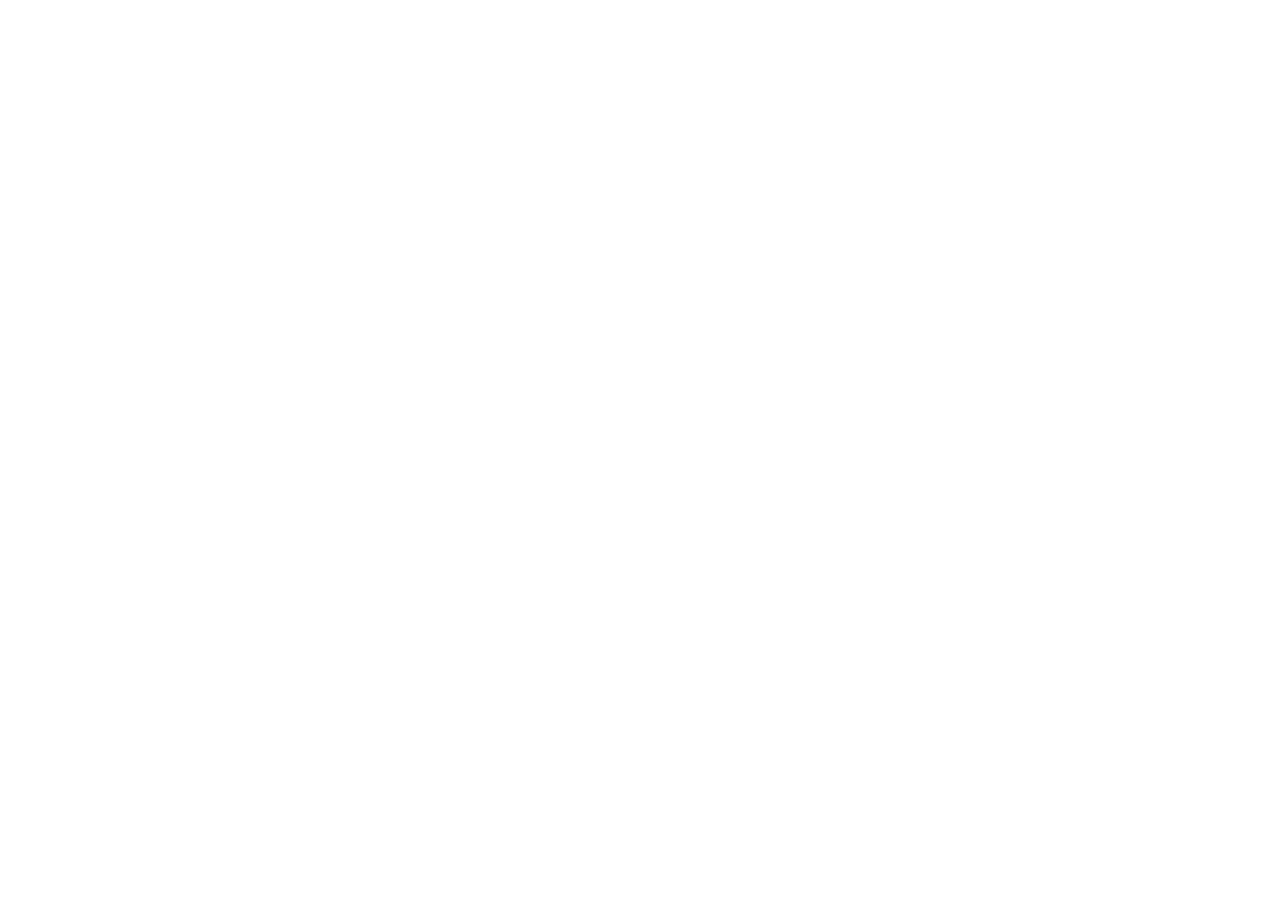
==== index.html @ 6fc13d70 "v0.1 alpha release" ====
<!DOCTYPE html>
<html lang="en">
<head>
    <meta charset="UTF-8">
    <meta http-equiv="X-UA-Compatible" content="IE=edge">
    <meta name="viewport" content="width=device-width, initial-scale=1.0">
    <title>Document</title>
</head>
<body>
    
</body>
</html>
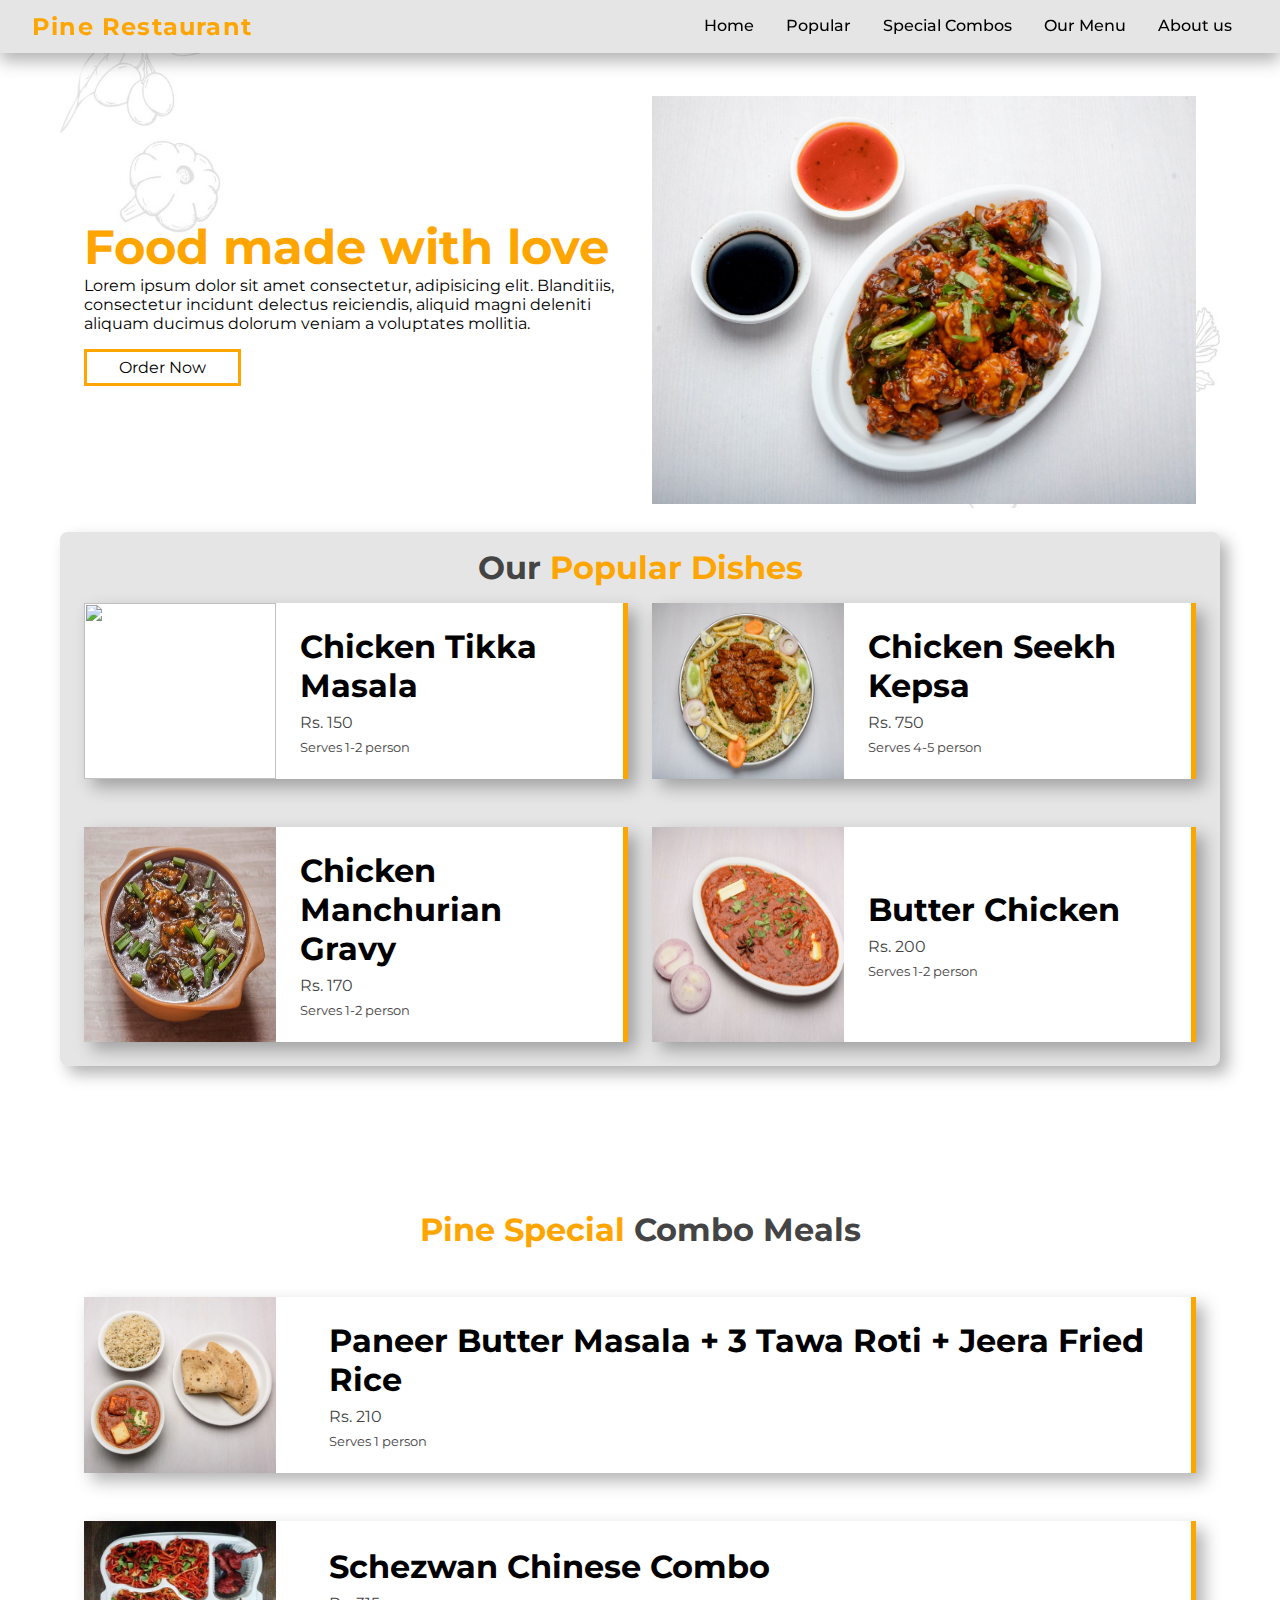
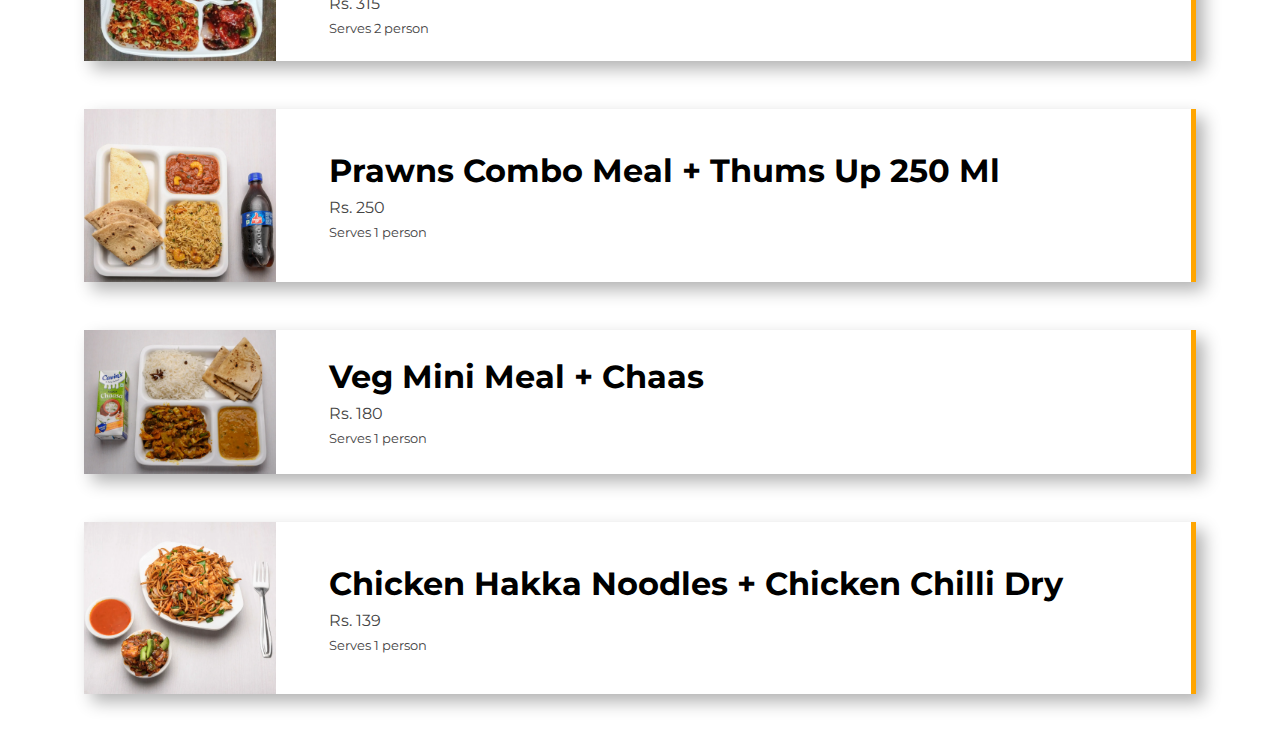
==== commit 0466aa6d: "v0.3 - Navbar, Homepage and more." ====
--- a/index.html
+++ b/index.html
@@ -1,12 +1,152 @@
 <!DOCTYPE html>
 <html lang="en">
+
 <head>
     <meta charset="UTF-8">
     <meta http-equiv="X-UA-Compatible" content="IE=edge">
     <meta name="viewport" content="width=device-width, initial-scale=1.0">
-    <title>Document</title>
+    <title>Pine Restaurant</title>
+
+    <link rel="stylesheet" href="css/navbar.css">
+    <link rel="stylesheet" href="css/home.css">
+    <link rel="stylesheet" href="css/cards.css">
+    <!-- Font awesome cdn -->
+    <link rel="stylesheet" href="https://cdnjs.cloudflare.com/ajax/libs/font-awesome/6.1.1/css/all.min.css"
+        integrity="sha512-KfkfwYDsLkIlwQp6LFnl8zNdLGxu9YAA1QvwINks4PhcElQSvqcyVLLD9aMhXd13uQjoXtEKNosOWaZqXgel0g=="
+        crossorigin="anonymous" referrerpolicy="no-referrer" />
+    <!-- Google fonts -->
+    <link rel="preconnect" href="https://fonts.googleapis.com">
+    <link rel="preconnect" href="https://fonts.gstatic.com" crossorigin>
+    <link href="https://fonts.googleapis.com/css2?family=Montserrat:wght@300;400;500;600;700&display=swap"
+        rel="stylesheet">
 </head>
+
 <body>
-    
+    <!-------------- navbar -------------------->
+    <nav class="navbar">
+        <div class="logo"><i class="fa-solid fa-utensils"></i> Pine Restaurant</div>
+
+        <!-- Creating toggle button for responsiveness -->
+        <div class="hamburger-button">
+            <span class="bar"></span>
+            <span class="bar"></span>
+            <span class="bar"></span>
+        </div>
+
+        <div class="navbar-links">
+            <ul>
+                <li><a href="#home">Home</a></li>
+                <li><a href="#popular">Popular</a></li>
+                <li><a href="#special-combo">Special Combos</a></li>
+                <li><a href="#ourmenu">Our Menu</a></li>
+                <li><a href="#aboutus">About us</a></li>
+            </ul>
+        </div>
+    </nav>
+
+    <!-------------- home -------------------->
+    <section class="home" id="home">
+        <div class="content">
+            <h3>Food made with love</h3>
+            <p>Lorem ipsum dolor sit amet consectetur, adipisicing elit. Blanditiis, consectetur incidunt delectus reiciendis, aliquid magni deleniti aliquam ducimus dolorum veniam a voluptates mollitia.</p>
+            <a href="#" class="btn">Order Now</a>
+        </div>
+
+        <div class="image">
+            <img src="img/home-poster.avif" alt="">
+        </div>
+    </section>
+
+    <!-------------- Popular -------------------->
+    <section class="popular" id="popular">
+        <h1 class="popular-heading">Our <span>Popular Dishes</span></h1>
+
+        <div class="card-container">
+            <div class="card">
+                <img src="img/chicken-tikka-masala.jpg" alt="">
+                <div class="info">
+                    <h1 class="food-title">Chicken Tikka Masala</h1>
+                    <p class="price">Rs. 150</p>
+                    <p class="serves">Serves 1-2 person</p>
+                </div>
+            </div>
+            <div class="card">
+                <img src="img/Chicken-Seekh-Kepsa.jpg" alt="" width="200px">
+                <div class="info">
+                    <h1 class="food-title">Chicken Seekh Kepsa</h1>
+                    <p class="price">Rs. 750</p>
+                    <p class="serves">Serves 4-5 person</p>
+                </div>
+            </div>
+            <div class="card">
+                <img src="img/Chicken-Manchurian-Gravy.webp" alt="" width="200px">
+                <div class="info">
+                    <h1 class="food-title">Chicken Manchurian Gravy</h1>
+                    <p class="price">Rs. 170</p>
+                    <p class="serves">Serves 1-2 person</p>
+                </div>
+            </div>
+            <div class="card">
+                <img src="img/butter-chicken.jpg" alt="" width="200px">
+                <div class="info">
+                    <h1 class="food-title">Butter Chicken</h1>
+                    <p class="price">Rs. 200</p>
+                    <p class="serves">Serves 1-2 person</p>
+                </div>
+            </div>
+        </div>
+    </section>
+
+    <!------------ Special Combos ---------------->
+    <section class="special-combo" id="special-combo">
+        <h1 class="popular-heading"><span>Pine Special</span> Combo Meals</h1>
+
+        <div class="card-container">
+            <div class="card">
+                <img src="img/combo-1.webp" alt="">
+                <div class="info">
+                    <h1 class="food-title">Paneer Butter Masala + 3 Tawa Roti + Jeera Fried Rice</h1>
+                    <p class="price">Rs. 210</p>
+                    <p class="serves">Serves 1 person</p>
+                </div>
+            </div>
+            <div class="card">
+                <img src="img/combo-2.webp" alt="" width="200px">
+                <div class="info">
+                    <h1 class="food-title">Schezwan Chinese Combo</h1>
+                    <p class="price">Rs. 315</p>
+                    <p class="serves">Serves 2 person</p>
+                </div>
+            </div>
+            <div class="card">
+                <img src="img/combo-3.webp" alt="" width="200px">
+                <div class="info">
+                    <h1 class="food-title">Prawns Combo Meal + Thums Up 250 Ml</h1>
+                    <p class="price">Rs. 250</p>
+                    <p class="serves">Serves 1 person</p>
+                </div>
+            </div>
+            <div class="card">
+                <img src="img/combo-4.webp" alt="" width="200px">
+                <div class="info">
+                    <h1 class="food-title">Veg Mini Meal + Chaas</h1>
+                    <p class="price">Rs. 180</p>
+                    <p class="serves">Serves 1 person</p>
+                </div>
+            </div>
+            <div class="card">
+                <img src="img/combo-5.webp" alt="" width="200px">
+                <div class="info">
+                    <h1 class="food-title">Chicken Hakka Noodles + Chicken Chilli Dry</h1>
+                    <p class="price">Rs. 139</p>
+                    <p class="serves">Serves 1 person</p>
+                </div>
+            </div>
+        </div>
+    </section>
+
+
+    <script src="js/navbar.js"></script>
 </body>
+
 </html>--- a/css/navbar.css
+++ b/css/navbar.css
@@ -0,0 +1,180 @@
+:root {
+    --orange: orange;
+    --whited: #e5e5e5;
+}
+
+*{
+    margin: 0;
+    padding: 0;
+    box-sizing: border-box;
+    font-family: 'Montserrat', sans-serif;
+}
+
+.navbar{
+    display: flex;
+    justify-content: space-between;
+    align-items: center;
+    position: fixed;
+    background-color: var(--whited);
+    width: 100%;
+    box-shadow: 0 0.5rem 1rem rgba(0, 0, 0, 0.3);
+}
+
+.logo{
+    font-size: 1.5rem;
+    font-weight: 700;
+    margin: 0.6rem 0.6rem 0.6rem 2rem;
+    cursor: pointer;
+    user-select: none;
+    letter-spacing: 0.05em;
+    color: var(--orange);
+}
+
+.navbar-links ul{
+    display: flex;
+    margin-right: 2em;
+}
+
+.navbar-links ul li{
+    list-style: none;
+}
+
+.navbar-links ul li:after{
+    content: '';
+    width: 0%;
+    height: 2px;
+    background: var(--orange);
+    display: block;
+    margin: auto;
+    transition: 0.3s;
+}
+
+.navbar-links ul li:hover:after{
+    width: 100%;
+}
+
+.navbar-links ul li a{
+    text-decoration: none;
+    color: #000;
+    padding: 1em 1em;
+    display: block;
+    font-weight: 500;
+}
+
+.navbar-links ul li a:hover{
+    background-color: whited;
+}
+
+.hamburger-button{
+    position: absolute;
+    top: 1.1rem;
+    right: 1rem;
+    flex-direction: column;
+    justify-content: space-between;
+    height: 24px;
+    width: 30px;
+    cursor: pointer;
+    display: none;
+}
+
+.hamburger-button .bar{
+    background-color: #000;
+    height: 3px;
+    width: 100%;
+    border-radius: 20px;
+}
+
+
+
+@media screen and (max-width: 1100px){
+    .logo{
+        font-size: 1.4rem;
+        margin: 0.6rem 0.6rem 0.6rem 1.6rem;
+    }
+
+    .navbar-links ul{
+        margin-right: 1.3em;
+    }
+
+    .navbar-links ul li a{
+        padding: 0.9rem 1rem;
+    }
+
+    .hamburger-button{
+        top: 0.5rem;
+    }
+
+
+}
+
+@media screen and (max-width: 860px){
+
+    .hamburger-button{
+        display: flex;
+        user-select: none;
+    }
+    
+    .navbar{
+        flex-direction: column;
+        align-items: flex-start;
+    }
+
+    .logo{
+        margin: 0.6rem 0.6rem 0.6rem 1.5rem;
+    }
+
+    .navbar-links{
+        display: none;
+        width: 100%;
+        user-select: none;
+    }
+
+    .navbar-links.active{
+        display: flex;
+    }
+
+    .navbar-links ul{
+        flex-direction: column;
+        width: 100%;
+    }
+
+    .navbar-links ul li{
+        text-align: center;
+        user-select: none;
+    }
+
+    .navbar-links ul li a{
+        margin: 0.4rem 1.5rem;
+        padding: 0.7rem 0rem;
+        border: 0.1rem solid #000;
+
+    }
+
+    .navbar-links ul li a:hover{
+        background-color: var(--orange);
+        color: var(--whited);
+    }
+
+    .navbar-links ul li:after {
+        display: none;
+    }
+
+}
+
+@media screen and (max-width: 650px){
+    .logo{
+        font-size: 1.3rem;
+        margin: 0.6rem 1rem;
+    }
+
+    .hamburger-button{
+        top: 0.8rem;
+        right: 0.8rem;
+        height: 18px;
+        width: 25px;
+    }
+
+    .hamburger-button .bar{
+        height: 2px;
+    }
+}--- a/css/home.css
+++ b/css/home.css
@@ -0,0 +1,88 @@
+section {
+    padding: 0 1.5rem 0 1.5rem;
+}
+
+.home {
+    display: grid;
+    grid-template-columns: 1fr 1fr;
+    gap: 1.5rem;
+    background: url(/img/home-bg.jpg) no-repeat;
+    background-size: cover;
+    background-position: center;
+    max-width: 1160px;
+    margin: 0 auto;
+}
+
+.home .content {
+    padding-top: 6rem;
+    display: flex;
+    flex-direction: column;
+    justify-content: center;
+}
+
+.home .content h3 {
+    font-size: 3rem;
+    color: var(--orange);
+}
+
+.content .btn {
+    display: inline-block;
+    padding: 0.4rem 2rem;
+    border: .2rem solid var(--orange);
+    color: #000;
+    text-decoration: none;
+    cursor: pointer;
+    margin-top: 1rem;
+    width: fit-content;
+}
+
+.content .btn:hover {
+    background-color: var(--orange);
+    color: var(--white);
+}
+
+.home .image {
+    padding-top: 6rem;
+}
+
+.home .image img {
+    width: 100%;
+}
+
+
+
+
+
+
+@media screen and (max-width: 860px){
+    .home .content h3 {
+        font-size: 2.5rem;
+    }
+
+    .home .content p {
+        font-size: 1rem;
+    }
+
+}
+
+@media screen and (max-width: 700px){
+    section {
+        padding: 0 1.5rem 0 1.5rem;
+    }
+
+    .home {
+        grid-template-columns: 1fr;
+    }
+
+    .home .content {
+        padding-top: 5rem;
+    }
+
+    .home .image {
+        padding-top: 1rem;
+    }
+
+    .home .image img {
+        width: 100%;
+    }
+}--- a/css/cards.css
+++ b/css/cards.css
@@ -0,0 +1,105 @@
+:root {
+    --white: #fff;
+    --mutedText: #444444;
+    --boxShadow: 0.5rem 0.5rem 1rem rgba(0, 0, 0, 0.3);
+}
+
+.popular {
+    background-color: var(--whited);
+    box-shadow: var(--boxShadow);
+    border-radius: 0.5rem;
+    max-width: 1160px;
+    margin: 1.5rem auto;
+}
+
+.popular-heading {
+    text-align: center;
+    padding: 1rem 0;
+    color: var(--mutedText);
+    font-size: 2rem;
+    user-select: none;
+}
+
+.popular-heading span {
+    color: var(--orange);
+}
+
+.card-container {
+    display: grid;
+    grid-template-columns: 1fr 1fr;
+    gap: 1.5rem;
+}
+
+.card {
+    border-right: 5px solid var(--orange);
+    background-color: var(--white);
+    box-shadow: var(--boxShadow);
+    margin-bottom: 1.5rem;
+    display: grid;
+    grid-template-columns: 1fr 4fr;
+}
+
+.card img {
+    width: 12rem;
+    height: 100%;
+}
+
+.info {
+    display: flex;
+    flex-direction: column;
+    justify-content: center;
+    align-items: flex-start;
+    gap: 0.5rem;
+    margin: 1.5rem;
+}
+
+.price {
+    color: var(--mutedText);
+}
+
+.serves {
+    color: var(--mutedText);
+    font-size: 0.8rem;
+}
+
+.special-combo {
+    max-width: 1160px;
+    margin: 1.5rem auto;
+}
+
+.special-combo .popular-heading {
+    margin: 8rem 0 2rem 0;
+}
+
+.special-combo .card-container{
+    grid-template-columns: 1fr;
+}
+
+
+
+@media screen and (max-width: 1220px) {
+    .popular {
+        margin: 1.5rem;
+    }
+}
+
+
+@media screen and (max-width: 1000px) {
+    .card-container {
+        grid-template-columns: 1fr;
+    }
+}
+
+@media screen and (max-width: 550px) {
+    .card {
+        grid-template-columns: 1fr;
+    }
+
+    .card img {
+        width: 100%
+    }
+
+    .info {
+        margin: 1rem;
+    }
+}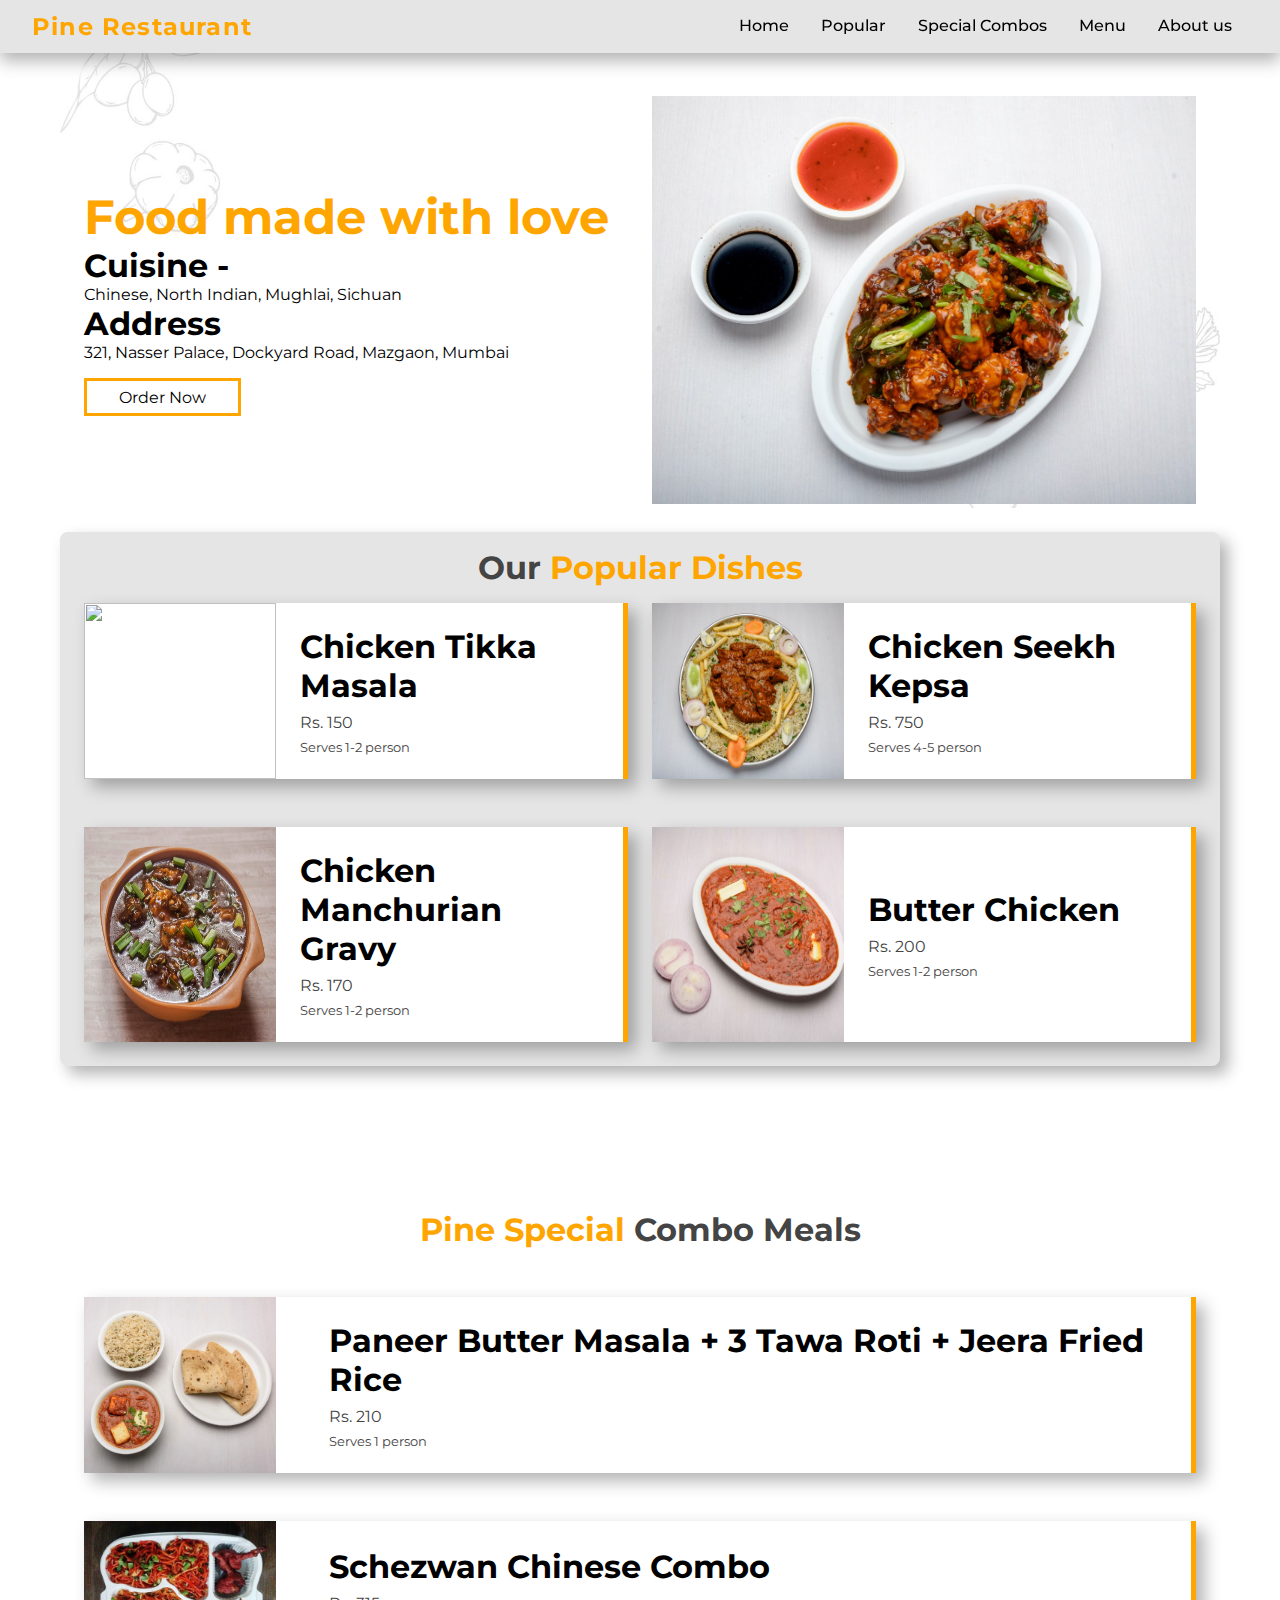
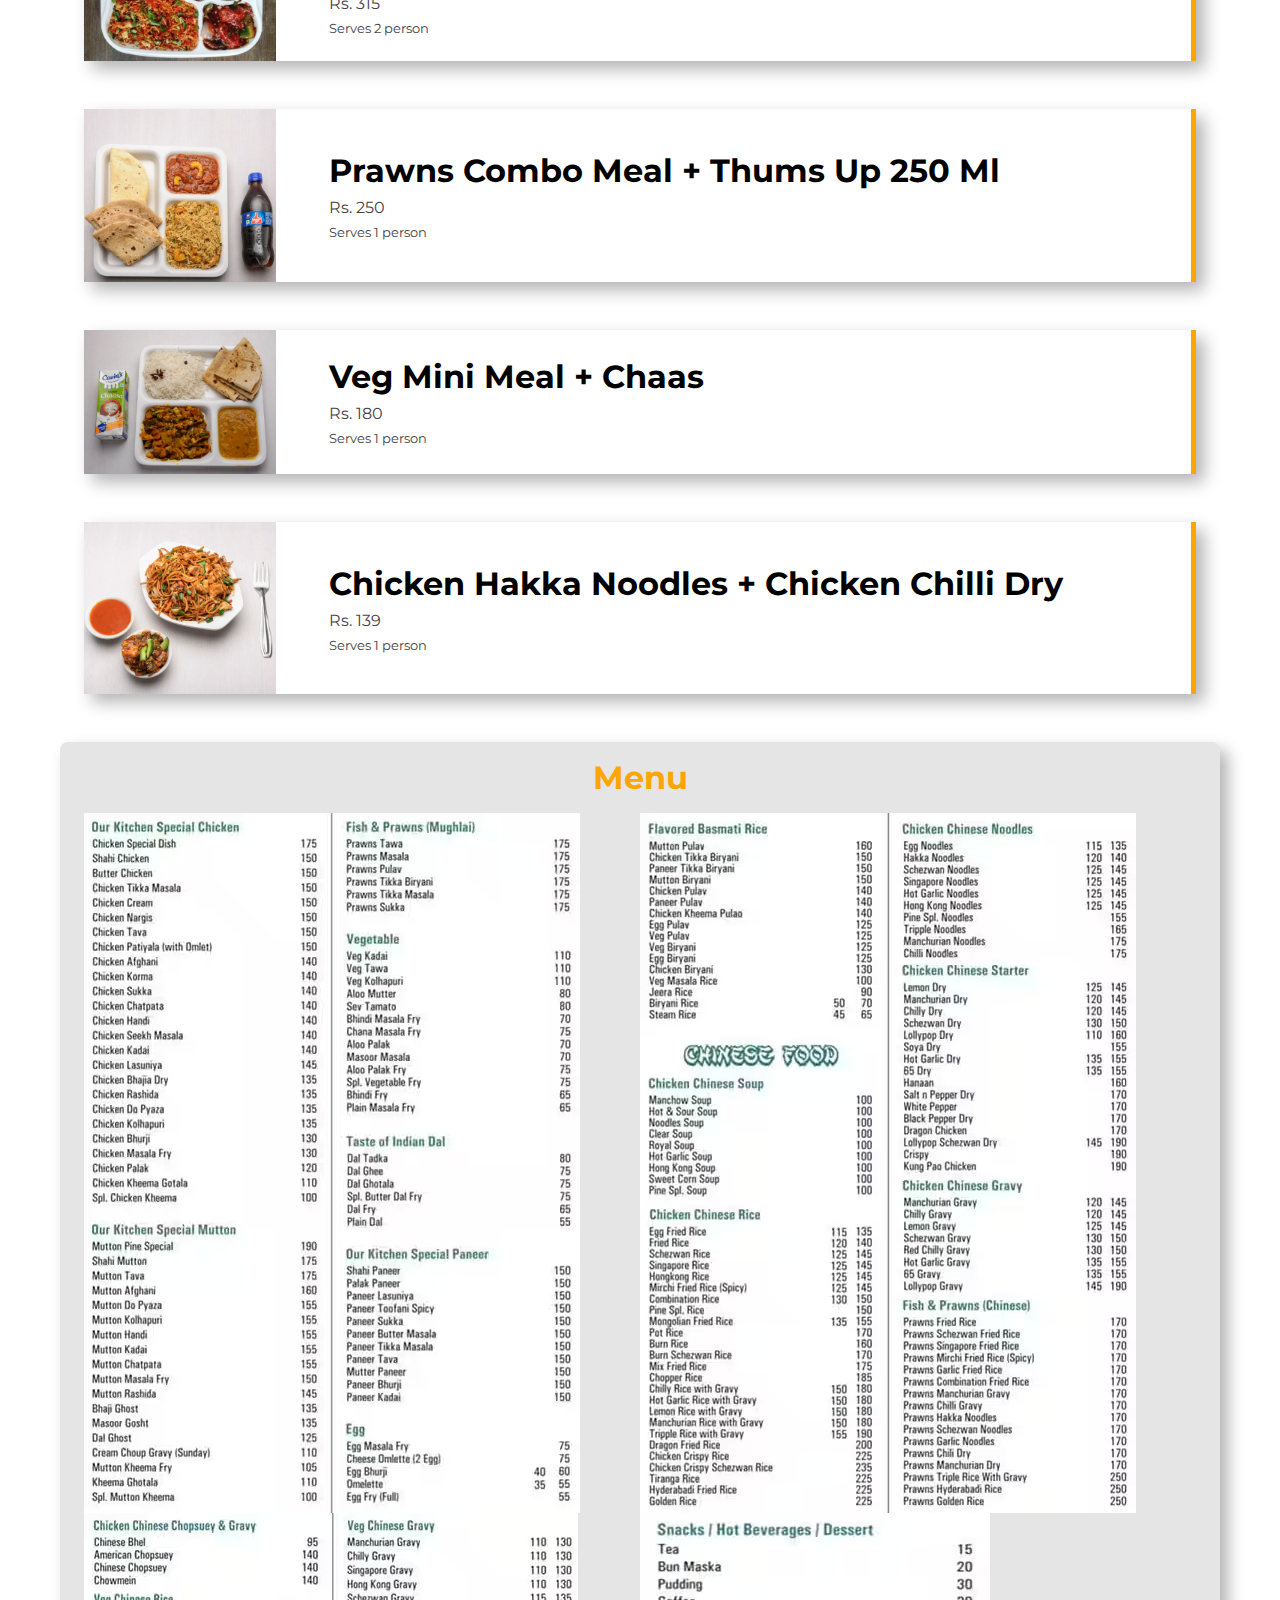
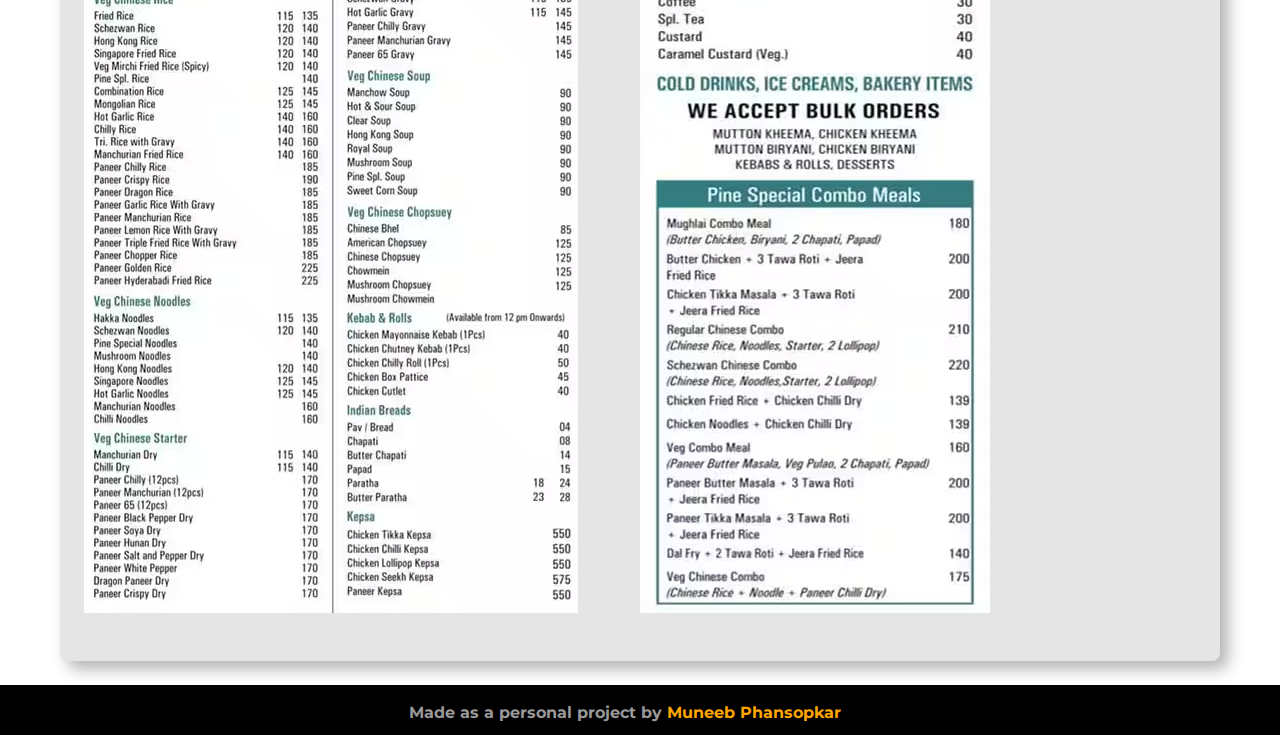
==== commit 43fae696: "v0.4 - Menu and Footer" ====
--- a/index.html
+++ b/index.html
@@ -10,6 +10,7 @@
     <link rel="stylesheet" href="css/navbar.css">
     <link rel="stylesheet" href="css/home.css">
     <link rel="stylesheet" href="css/cards.css">
+    <link rel="stylesheet" href="css/footer.css">
     <!-- Font awesome cdn -->
     <link rel="stylesheet" href="https://cdnjs.cloudflare.com/ajax/libs/font-awesome/6.1.1/css/all.min.css"
         integrity="sha512-KfkfwYDsLkIlwQp6LFnl8zNdLGxu9YAA1QvwINks4PhcElQSvqcyVLLD9aMhXd13uQjoXtEKNosOWaZqXgel0g=="
@@ -37,8 +38,8 @@
             <ul>
                 <li><a href="#home">Home</a></li>
                 <li><a href="#popular">Popular</a></li>
-                <li><a href="#special-combo">Special Combos</a></li>
-                <li><a href="#ourmenu">Our Menu</a></li>
+                <li><a href="#special-combos">Special Combos</a></li>
+                <li><a href="#menu">Menu</a></li>
                 <li><a href="#aboutus">About us</a></li>
             </ul>
         </div>
@@ -48,8 +49,11 @@
     <section class="home" id="home">
         <div class="content">
             <h3>Food made with love</h3>
-            <p>Lorem ipsum dolor sit amet consectetur, adipisicing elit. Blanditiis, consectetur incidunt delectus reiciendis, aliquid magni deleniti aliquam ducimus dolorum veniam a voluptates mollitia.</p>
-            <a href="#" class="btn">Order Now</a>
+            <h1>Cuisine -</h1>
+            <p>Chinese, North Indian, Mughlai, Sichuan</p>
+            <h1>Address</h1>
+            <p>321, Nasser Palace, Dockyard Road, Mazgaon, Mumbai</p>
+            <popular-headinga href="#" class="btn">Order Now</a>
         </div>
 
         <div class="image">
@@ -59,7 +63,7 @@
 
     <!-------------- Popular -------------------->
     <section class="popular" id="popular">
-        <h1 class="popular-heading">Our <span>Popular Dishes</span></h1>
+        <h1 class="heading">Our <span>Popular Dishes</span></h1>
 
         <div class="card-container">
             <div class="card">
@@ -98,8 +102,8 @@
     </section>
 
     <!------------ Special Combos ---------------->
-    <section class="special-combo" id="special-combo">
-        <h1 class="popular-heading"><span>Pine Special</span> Combo Meals</h1>
+    <section class="special-combos" id="special-combos">
+        <h1 class="heading"><span>Pine Special</span> Combo Meals</h1>
 
         <div class="card-container">
             <div class="card">
@@ -146,6 +150,23 @@
     </section>
 
 
+
+    <section class="menu" id="menu">
+        <h1 class="heading"><span>Menu</span></h1>
+        <div class="gallery">
+            <img src="img/Menu/menu-1.avif" alt="">
+            <img src="img/Menu/menu-2.avif" alt="">
+            <img src="img/Menu/menu-3.avif" alt="">
+            <img src="img/Menu/menu-4.avif" alt="">
+        </div>
+    </section>
+
+    <footer>
+        <h5>Made as a personal project by
+            <a href="https://github.com/muneeb-mp/" target="_blank"><span>Muneeb Phansopkar&nbsp;&nbsp;&nbsp;&nbsp;<i class="fa-brands fa-github"></i></a>&nbsp;&nbsp;</span>
+        </h5>
+    </footer>
+
     <script src="js/navbar.js"></script>
 </body>
 
--- a/css/navbar.css
+++ b/css/navbar.css
@@ -24,7 +24,7 @@
     font-size: 1.5rem;
     font-weight: 700;
     margin: 0.6rem 0.6rem 0.6rem 2rem;
-    cursor: pointer;
+    /* cursor: pointer; */
     user-select: none;
     letter-spacing: 0.05em;
     color: var(--orange);
@@ -62,7 +62,7 @@
 }
 
 .navbar-links ul li a:hover{
-    background-color: whited;
+    background-color: white;
 }
 
 .hamburger-button{
--- a/css/cards.css
+++ b/css/cards.css
@@ -4,7 +4,7 @@
     --boxShadow: 0.5rem 0.5rem 1rem rgba(0, 0, 0, 0.3);
 }
 
-.popular {
+.popular, .menu {
     background-color: var(--whited);
     box-shadow: var(--boxShadow);
     border-radius: 0.5rem;
@@ -12,7 +12,7 @@
     margin: 1.5rem auto;
 }
 
-.popular-heading {
+.heading {
     text-align: center;
     padding: 1rem 0;
     color: var(--mutedText);
@@ -20,7 +20,7 @@
     user-select: none;
 }
 
-.popular-heading span {
+.heading span {
     color: var(--orange);
 }
 
@@ -62,31 +62,60 @@
     font-size: 0.8rem;
 }
 
-.special-combo {
+.special-combos {
     max-width: 1160px;
     margin: 1.5rem auto;
 }
 
-.special-combo .popular-heading {
+.special-combos .heading {
     margin: 8rem 0 2rem 0;
 }
 
-.special-combo .card-container{
+.special-combos .card-container{
     grid-template-columns: 1fr;
+}
+
+.menu .gallery {
+    display: grid;
+    grid-template-columns: 1fr 1fr;
+    padding-bottom: 3rem;
 }
 
 
 
+
+
 @media screen and (max-width: 1220px) {
-    .popular {
+    .popular, .menu {
         margin: 1.5rem;
     }
+
+    .menu .gallery img{
+        width: 25rem;
+    }
 }
+
 
 
 @media screen and (max-width: 1000px) {
     .card-container {
         grid-template-columns: 1fr;
+    }
+}
+
+@media screen and (max-width: 900px) {
+    .menu .gallery {
+        grid-template-columns: 1fr;
+    }
+
+    .menu .gallery img {
+        width: 40rem;
+    }
+}
+
+@media screen and (max-width: 750px) {
+    .menu .gallery img {
+        width: 29rem;
     }
 }
 
@@ -102,4 +131,8 @@
     .info {
         margin: 1rem;
     }
+
+    .menu .gallery img {
+        width: 18rem;
+    }
 }--- a/css/footer.css
+++ b/css/footer.css
@@ -0,0 +1,45 @@
+footer{
+    height: 50px;
+    background-color: #000;
+    display: flex;
+    align-items: center;
+    justify-content: center;
+    margin-top: auto;
+}
+footer h5{
+    font-size: 1rem;
+    color: #999;
+}
+footer h5 span{
+    font-size: 1rem;
+    color: var(--orange);
+}
+footer h5 span:hover{
+    font-size: 1.1rem;
+    color: white;
+}
+footer a {
+    text-decoration: none;
+}
+footer a i{
+    color: lightskyblue;
+    font-size: 1.3rem;
+}
+footer a i:hover{
+    transform: scale(1.2);
+    color: white;
+}
+
+
+
+@media screen and (max-width:550px) {
+    footer h5{
+        font-size: 0.7rem;
+    }
+    footer h5 span{
+        font-size: 0.7rem;
+    }
+    footer a i{
+        font-size: 1rem;
+    }
+}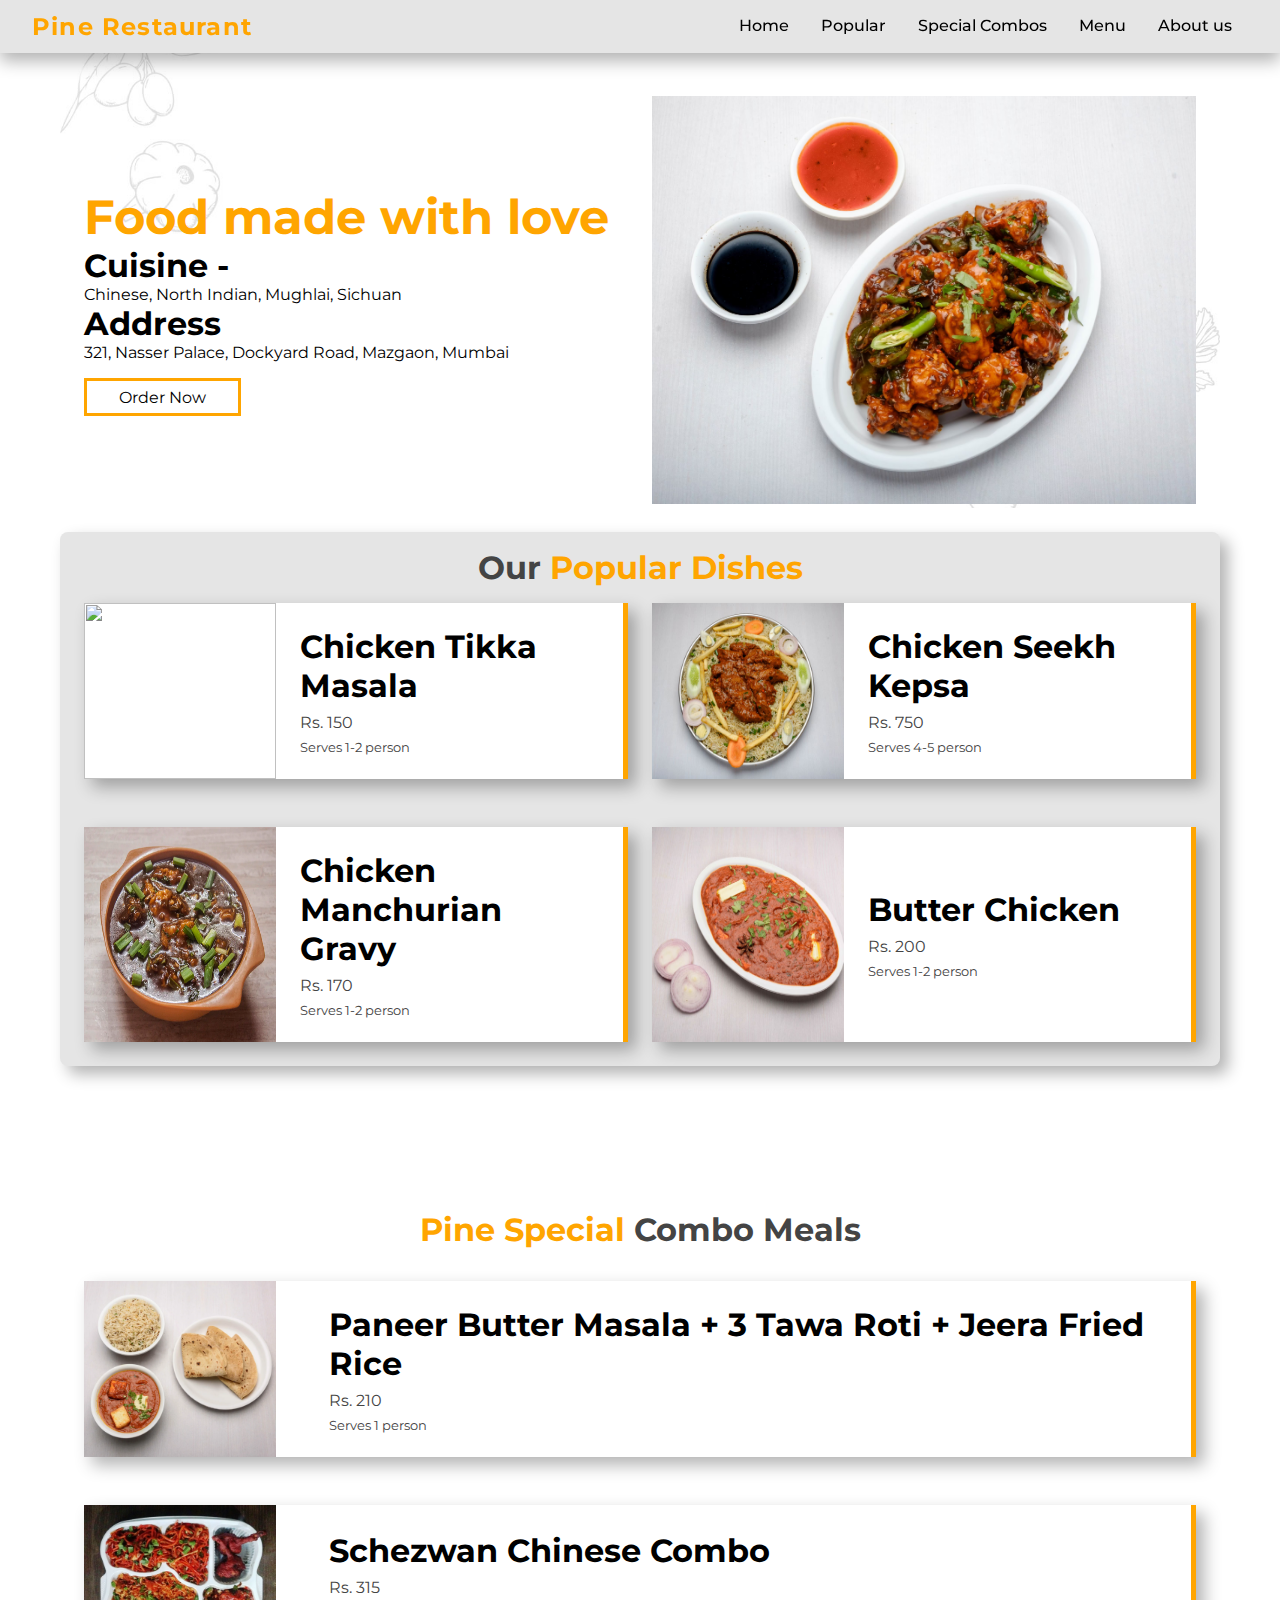
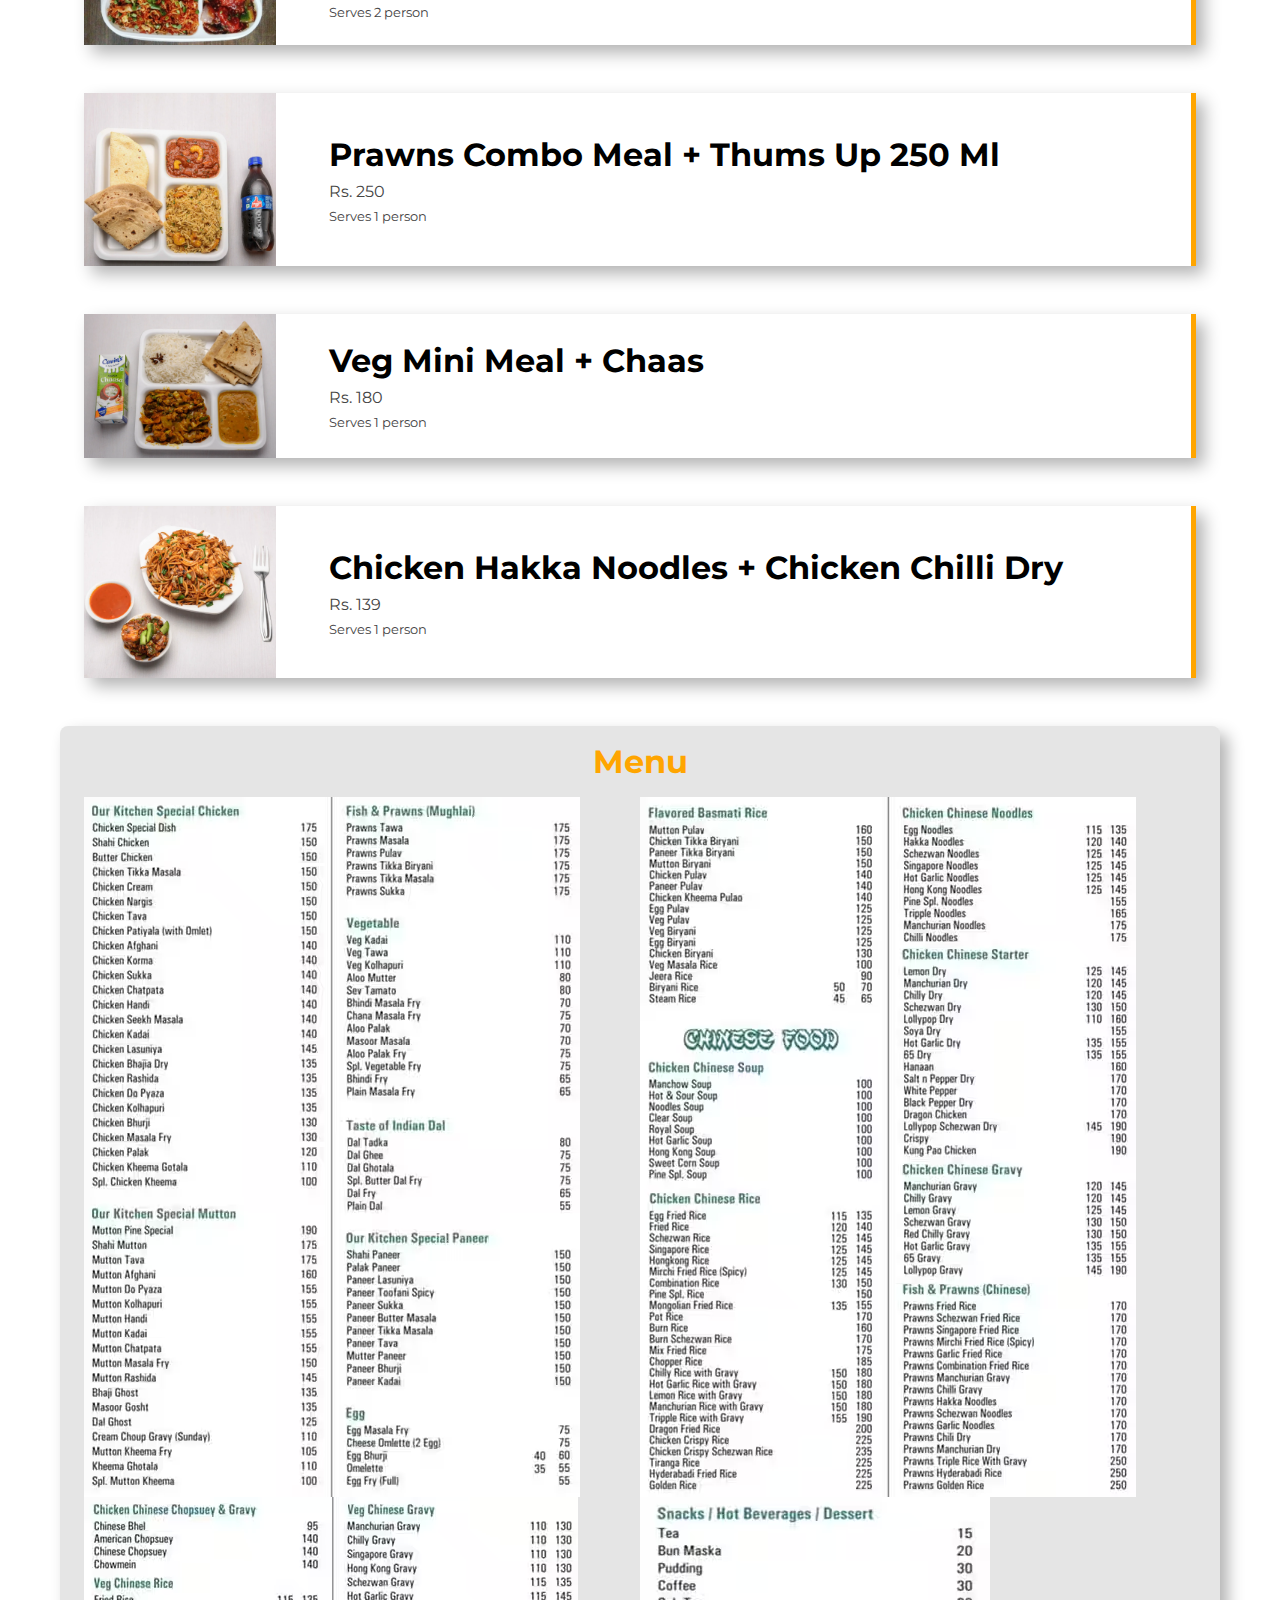
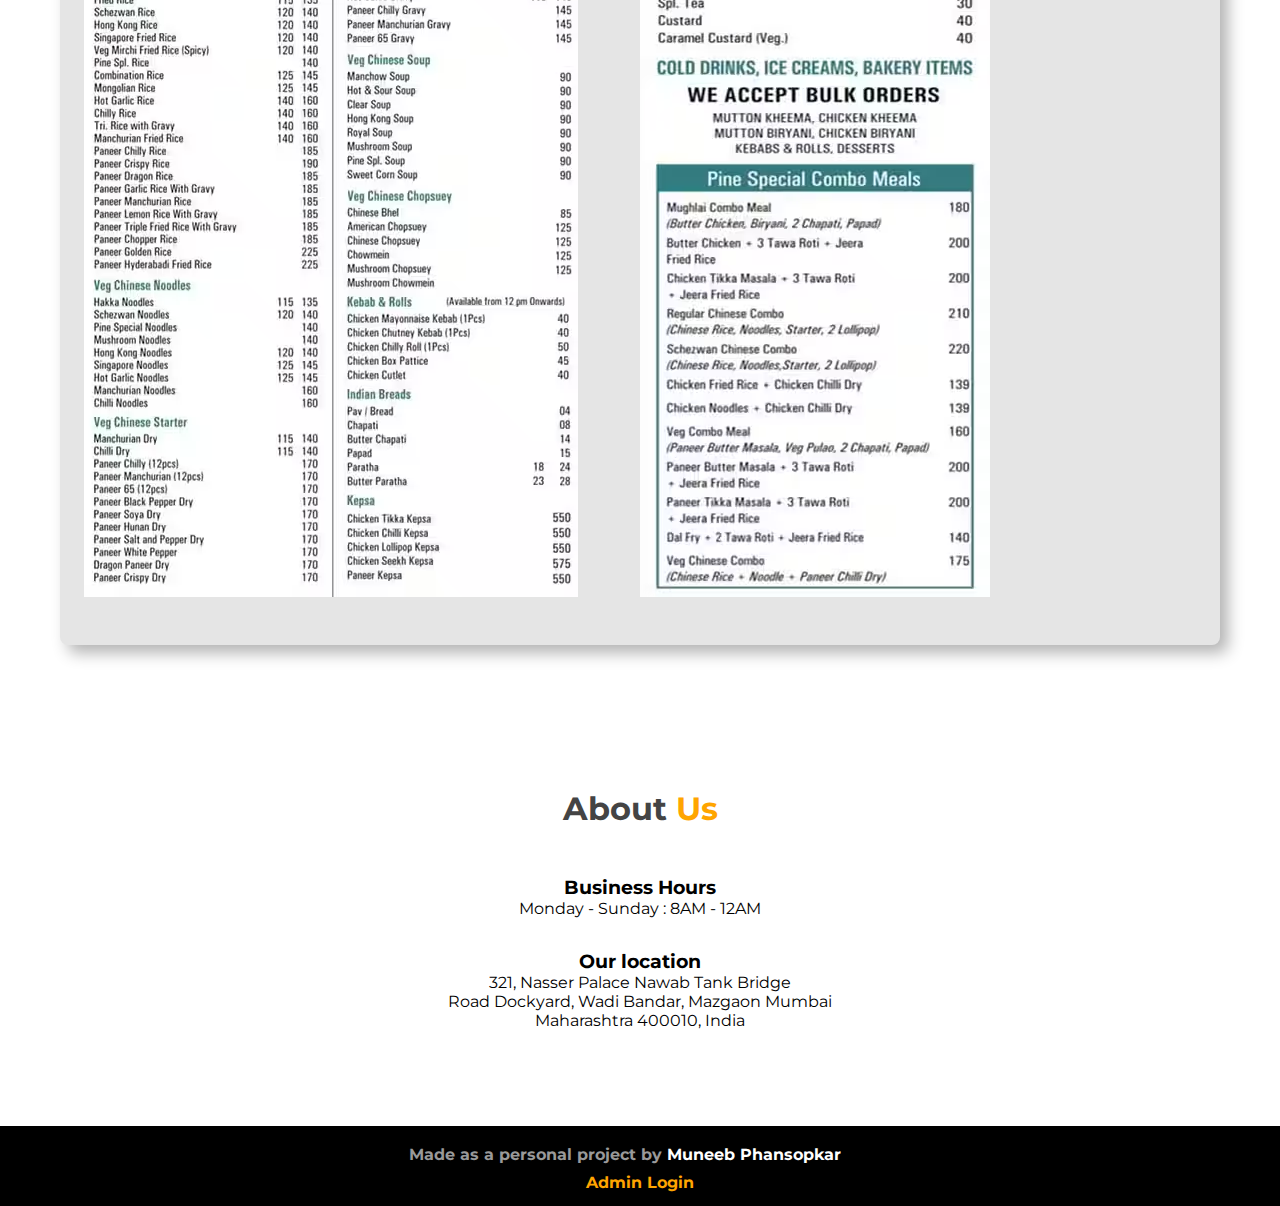
==== commit 450fd721: "v0.5 - About section and Order dialog." ====
--- a/index.html
+++ b/index.html
@@ -5,7 +5,7 @@
     <meta charset="UTF-8">
     <meta http-equiv="X-UA-Compatible" content="IE=edge">
     <meta name="viewport" content="width=device-width, initial-scale=1.0">
-    <title>Pine Restaurant</title>
+    <title>Pine Restaurant - Mazgaon, Mumbai 400010</title>
 
     <link rel="stylesheet" href="css/navbar.css">
     <link rel="stylesheet" href="css/home.css">
@@ -40,7 +40,7 @@
                 <li><a href="#popular">Popular</a></li>
                 <li><a href="#special-combos">Special Combos</a></li>
                 <li><a href="#menu">Menu</a></li>
-                <li><a href="#aboutus">About us</a></li>
+                <li><a href="#about-us">About us</a></li>
             </ul>
         </div>
     </nav>
@@ -53,13 +53,28 @@
             <p>Chinese, North Indian, Mughlai, Sichuan</p>
             <h1>Address</h1>
             <p>321, Nasser Palace, Dockyard Road, Mazgaon, Mumbai</p>
-            <popular-headinga href="#" class="btn">Order Now</a>
-        </div>
-
+            <a href="order.html" class="order-open">Order Now</a>
+        </div>
         <div class="image">
             <img src="img/home-poster.avif" alt="">
         </div>
     </section>
+
+    <!-------------- Order dialog -------------------->
+    <dialog class="modal" id="modal">
+        <a href="https://www.swiggy.com/restaurants/pine-restaurant-byculla-mumbai-53693" class="swiggy" target="_blank">
+            <img src="img/swiggy.webp" alt="">
+            <p>Swiggy</p>
+        </a>
+        <a href="https://www.zomato.com/mumbai/pine-restaurant-mazgaon/order" class="zomato" target="_blank">
+            <img src="img/zomato.webp" alt="">
+            <p>Zomato</p>
+        </a>
+        <p class="orderrr">Order directly from us -</p>
+        <p class="num">022 2377 4259</p>
+
+        <buttom class="order-close"><i class="fa-solid fa-xmark"></i></buttom>
+    </dialog>
 
     <!-------------- Popular -------------------->
     <section class="popular" id="popular">
@@ -149,8 +164,7 @@
         </div>
     </section>
 
-
-
+    <!------------ Menu ---------------->
     <section class="menu" id="menu">
         <h1 class="heading"><span>Menu</span></h1>
         <div class="gallery">
@@ -161,13 +175,33 @@
         </div>
     </section>
 
+    <!------------ About Us ---------------->
+    <section class="about-us" id="about-us">
+        <h1 class="heading">About <span>Us</span></h1>
+        <div class="opening-hours">
+            <h3>Business Hours</h3>
+            <p>Monday - Sunday : 8AM - 12AM</p>
+        </div>
+        <div class="location">
+            <h3>Our location</h3>
+            <p>321, Nasser Palace Nawab Tank Bridge</p>
+            <p>Road Dockyard, Wadi Bandar, Mazgaon Mumbai</p>
+            <p>Maharashtra 400010, India</p>
+        </div>
+    </section>
+
+    <!------------ Footer ---------------->
     <footer>
         <h5>Made as a personal project by
-            <a href="https://github.com/muneeb-mp/" target="_blank"><span>Muneeb Phansopkar&nbsp;&nbsp;&nbsp;&nbsp;<i class="fa-brands fa-github"></i></a>&nbsp;&nbsp;</span>
+            <a href="https://github.com/muneeb-mp/" target="_blank"><span>Muneeb Phansopkar&nbsp;&nbsp;&nbsp;&nbsp;<i
+                        class="fa-brands fa-github"></i></a>&nbsp;&nbsp;</span>
         </h5>
+        <h5 class="admin-login"><a href="/1-login/login.html">Admin Login</a></h5>
     </footer>
 
+    <!------------ Javascript links ---------------->
     <script src="js/navbar.js"></script>
+    <script src="js/order.js"></script>
 </body>
 
 </html>--- a/css/navbar.css
+++ b/css/navbar.css
@@ -18,13 +18,13 @@
     background-color: var(--whited);
     width: 100%;
     box-shadow: 0 0.5rem 1rem rgba(0, 0, 0, 0.3);
+    z-index: 999;
 }
 
 .logo{
     font-size: 1.5rem;
     font-weight: 700;
     margin: 0.6rem 0.6rem 0.6rem 2rem;
-    /* cursor: pointer; */
     user-select: none;
     letter-spacing: 0.05em;
     color: var(--orange);
--- a/css/home.css
+++ b/css/home.css
@@ -25,7 +25,7 @@
     color: var(--orange);
 }
 
-.content .btn {
+.content .order-open {
     display: inline-block;
     padding: 0.4rem 2rem;
     border: .2rem solid var(--orange);
@@ -36,7 +36,7 @@
     width: fit-content;
 }
 
-.content .btn:hover {
+.content .order-open:hover {
     background-color: var(--orange);
     color: var(--white);
 }
@@ -49,7 +49,66 @@
     width: 100%;
 }
 
+.modal {
+    text-decoration: none;
+    width: 350px;
+    position: absolute;
+    top: 50%;
+    left: 50%;
+    transform: translate(-50%, -50%);
+}
 
+.modal::backdrop {
+    background: rgba(0, 0, 0, 0.8);
+}
+
+.modal p {
+    text-align: center;
+}
+
+.orderrr {
+    user-select: none;
+}
+
+.num {
+    margin-bottom: 1rem;
+    font-size: 1.4rem;
+    color: var(--orange);
+}
+
+.swiggy {
+    margin: 3rem 0 0 0 ;
+}
+
+.swiggy {
+    margin: 2rem 0 1rem 3rem;
+    display: flex;
+    justify-content: flex-start;
+    align-items: center;
+    text-decoration: none;
+    color: black;
+}
+
+.zomato {
+    margin: 1rem 0 1rem 3rem;
+    display: flex;
+    justify-content: flex-start;
+    align-items: center;
+    text-decoration: none;
+    color: black;
+}
+
+.swiggy p, .zomato p {
+    margin-left: 2rem;
+}
+
+.order-close {
+    position: absolute;
+    top: 0;
+    right: 2%;
+    font-size: 1.7rem;
+    cursor: pointer;
+}
 
 
 
--- a/css/cards.css
+++ b/css/cards.css
@@ -39,6 +39,10 @@
     grid-template-columns: 1fr 4fr;
 }
 
+.card:hover {
+    transform: scale(1.02);
+}
+
 .card img {
     width: 12rem;
     height: 100%;
@@ -67,8 +71,8 @@
     margin: 1.5rem auto;
 }
 
-.special-combos .heading {
-    margin: 8rem 0 2rem 0;
+.special-combos .heading, .about-us .heading {
+    margin: 8rem 0 1rem 0;
 }
 
 .special-combos .card-container{
@@ -81,7 +85,22 @@
     padding-bottom: 3rem;
 }
 
+.about-us {
+    margin-bottom: 6rem;
+}
 
+.opening-hours, .location {
+    margin: 2rem 0;
+    text-align: center;
+}
+
+.opening-hours h3, .location h3 {
+    user-select: none;
+}
+
+.opening-hours h3:hover, .location h3:hover {
+    color: var(--orange);
+}
 
 
 
--- a/css/footer.css
+++ b/css/footer.css
@@ -1,7 +1,8 @@
 footer{
-    height: 50px;
+    height: 80px;
     background-color: #000;
     display: flex;
+    flex-direction: column;
     align-items: center;
     justify-content: center;
     margin-top: auto;
@@ -12,11 +13,11 @@
 }
 footer h5 span{
     font-size: 1rem;
-    color: var(--orange);
+    color: white;
 }
 footer h5 span:hover{
     font-size: 1.1rem;
-    color: white;
+    color: var(--orange);
 }
 footer a {
     text-decoration: none;
@@ -28,6 +29,18 @@
 footer a i:hover{
     transform: scale(1.2);
     color: white;
+}
+
+.admin-login {
+    margin-top: 0.5rem;
+}
+
+.admin-login a {
+    color: var(--orange);
+}
+
+.admin-login a:hover {
+    color: var(--white);
 }
 
 
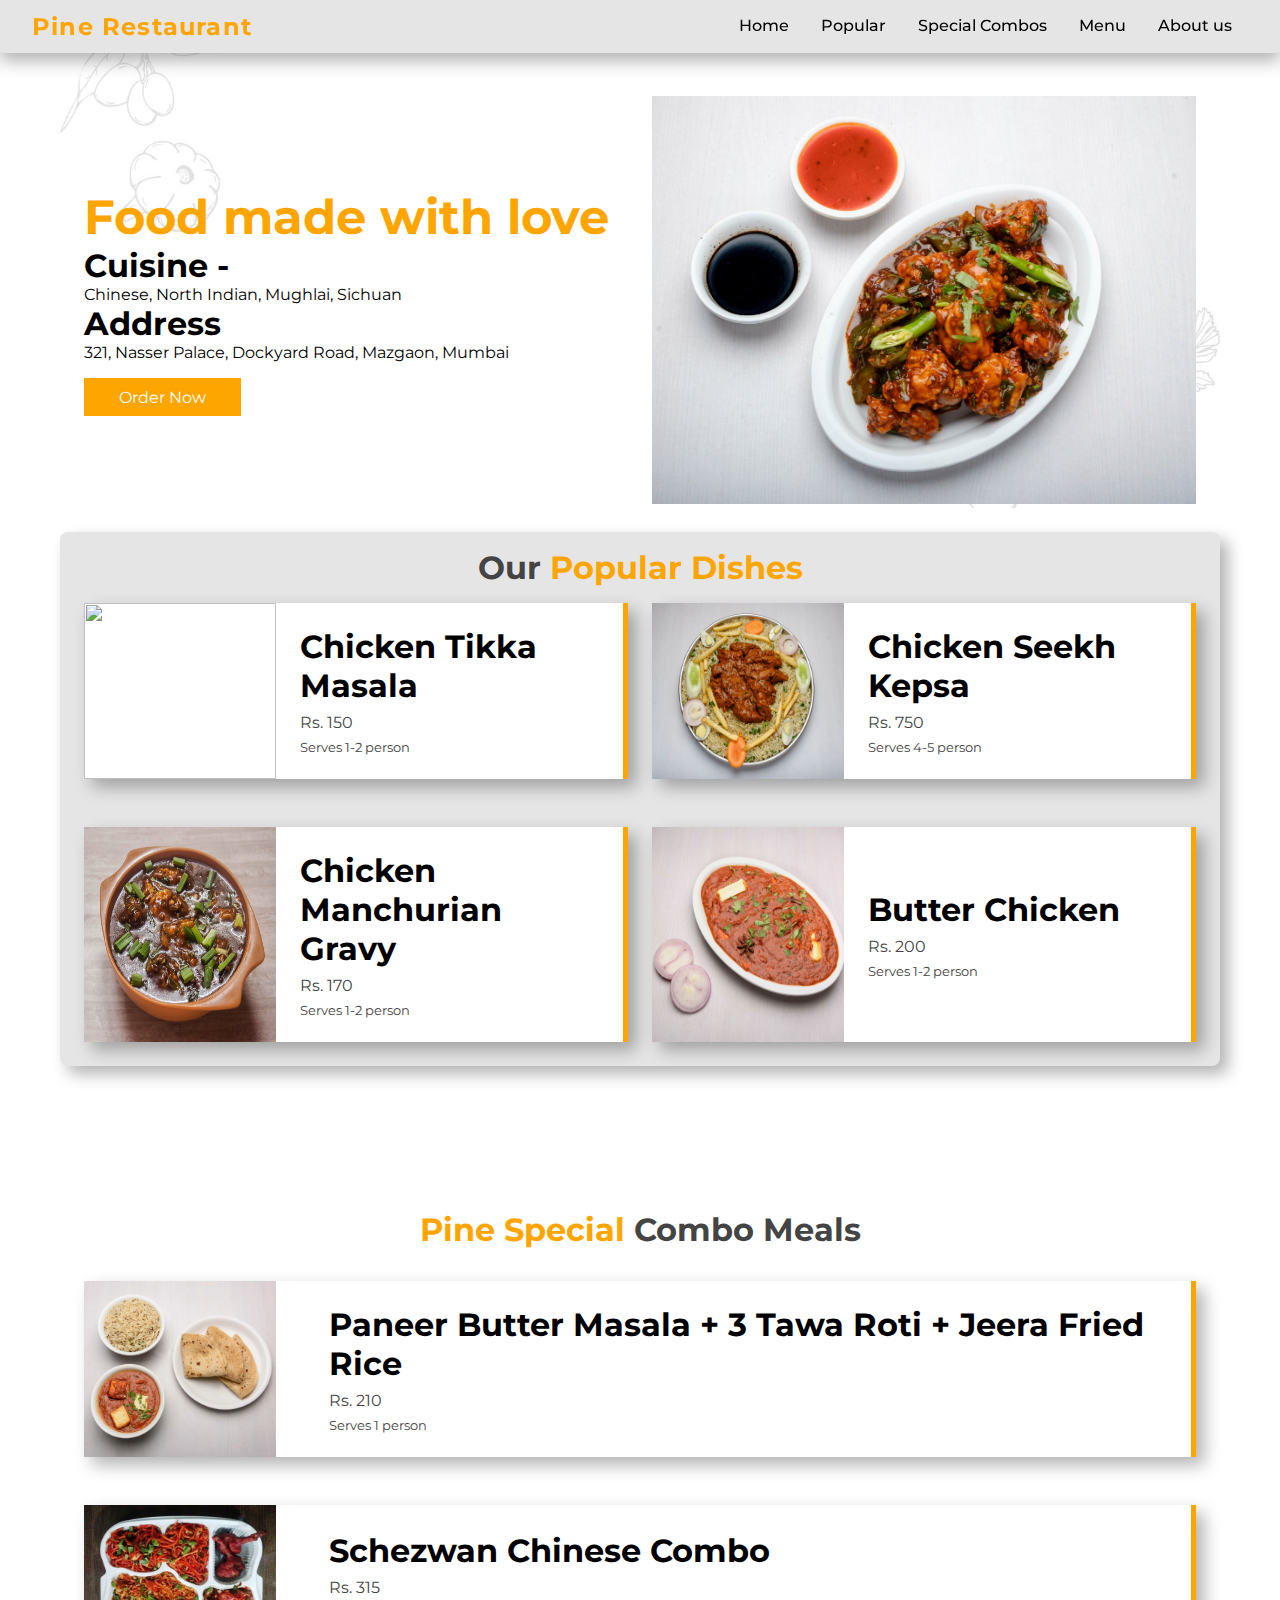
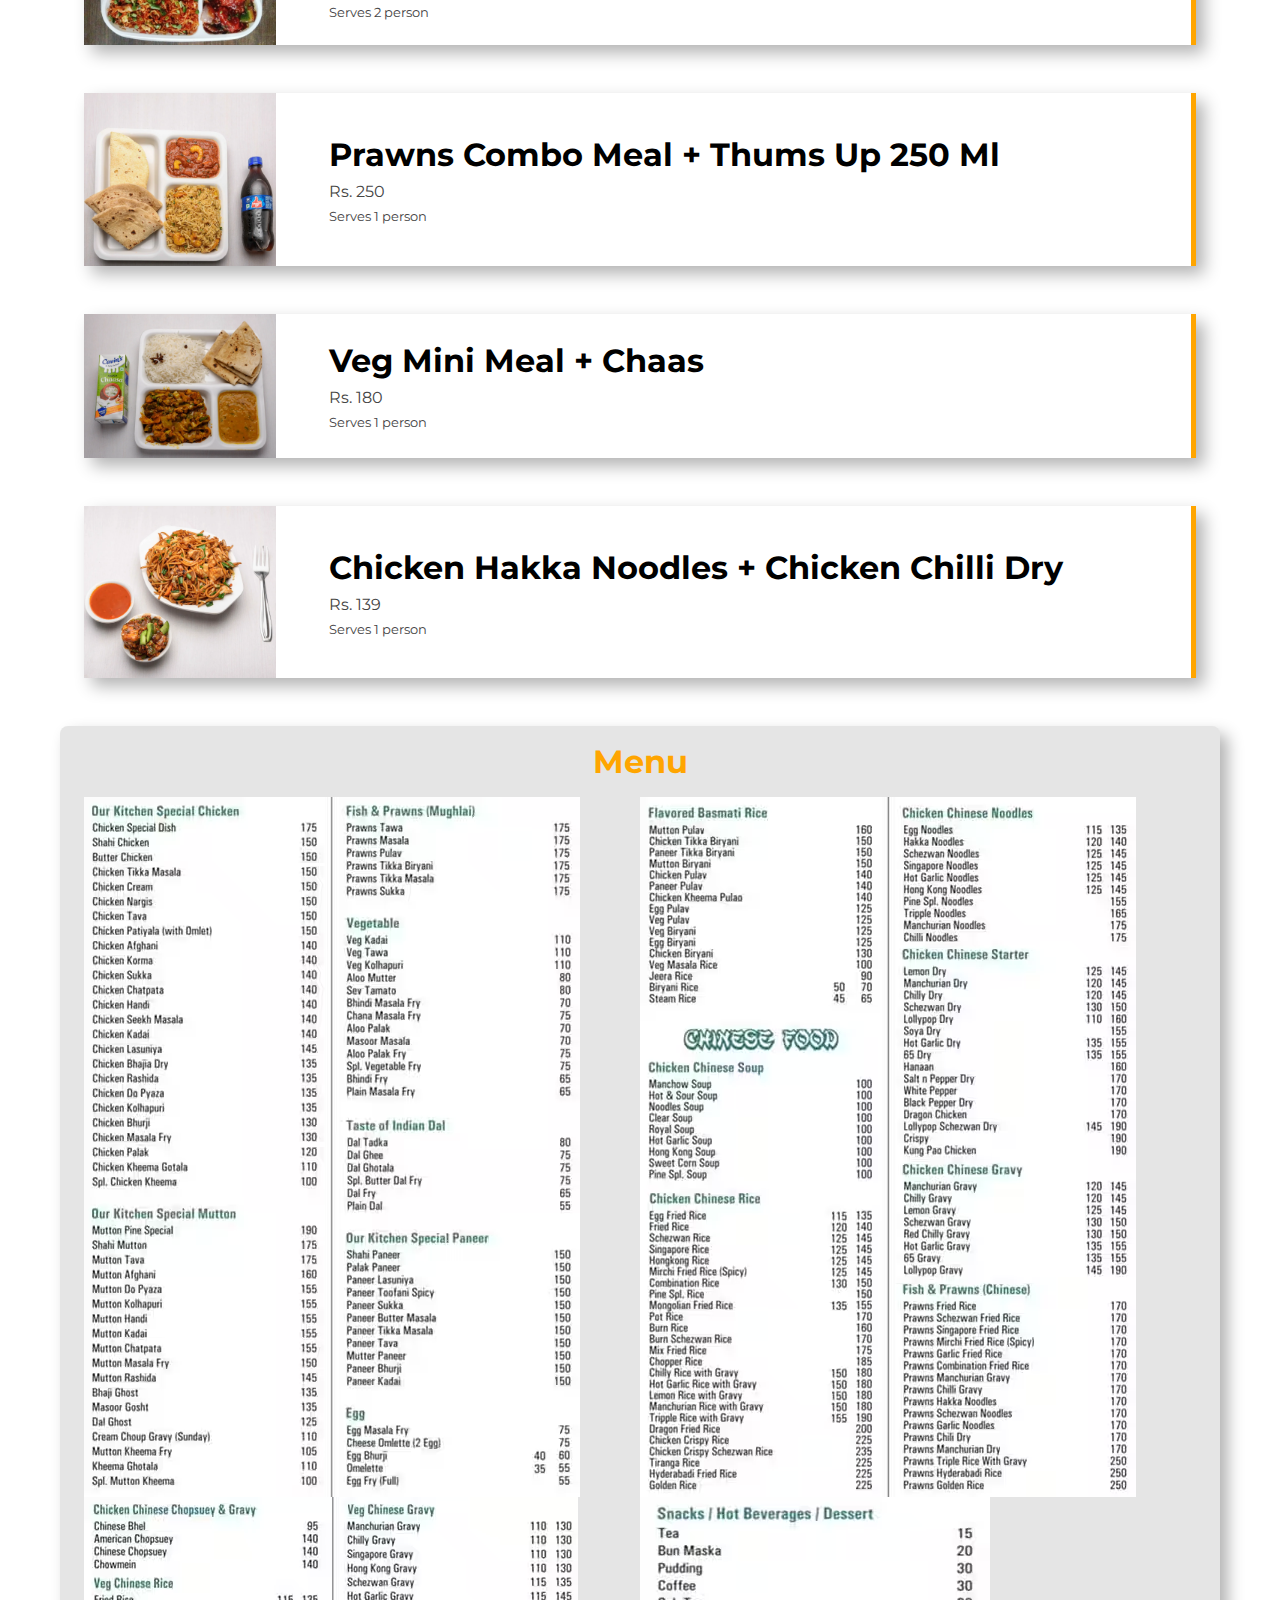
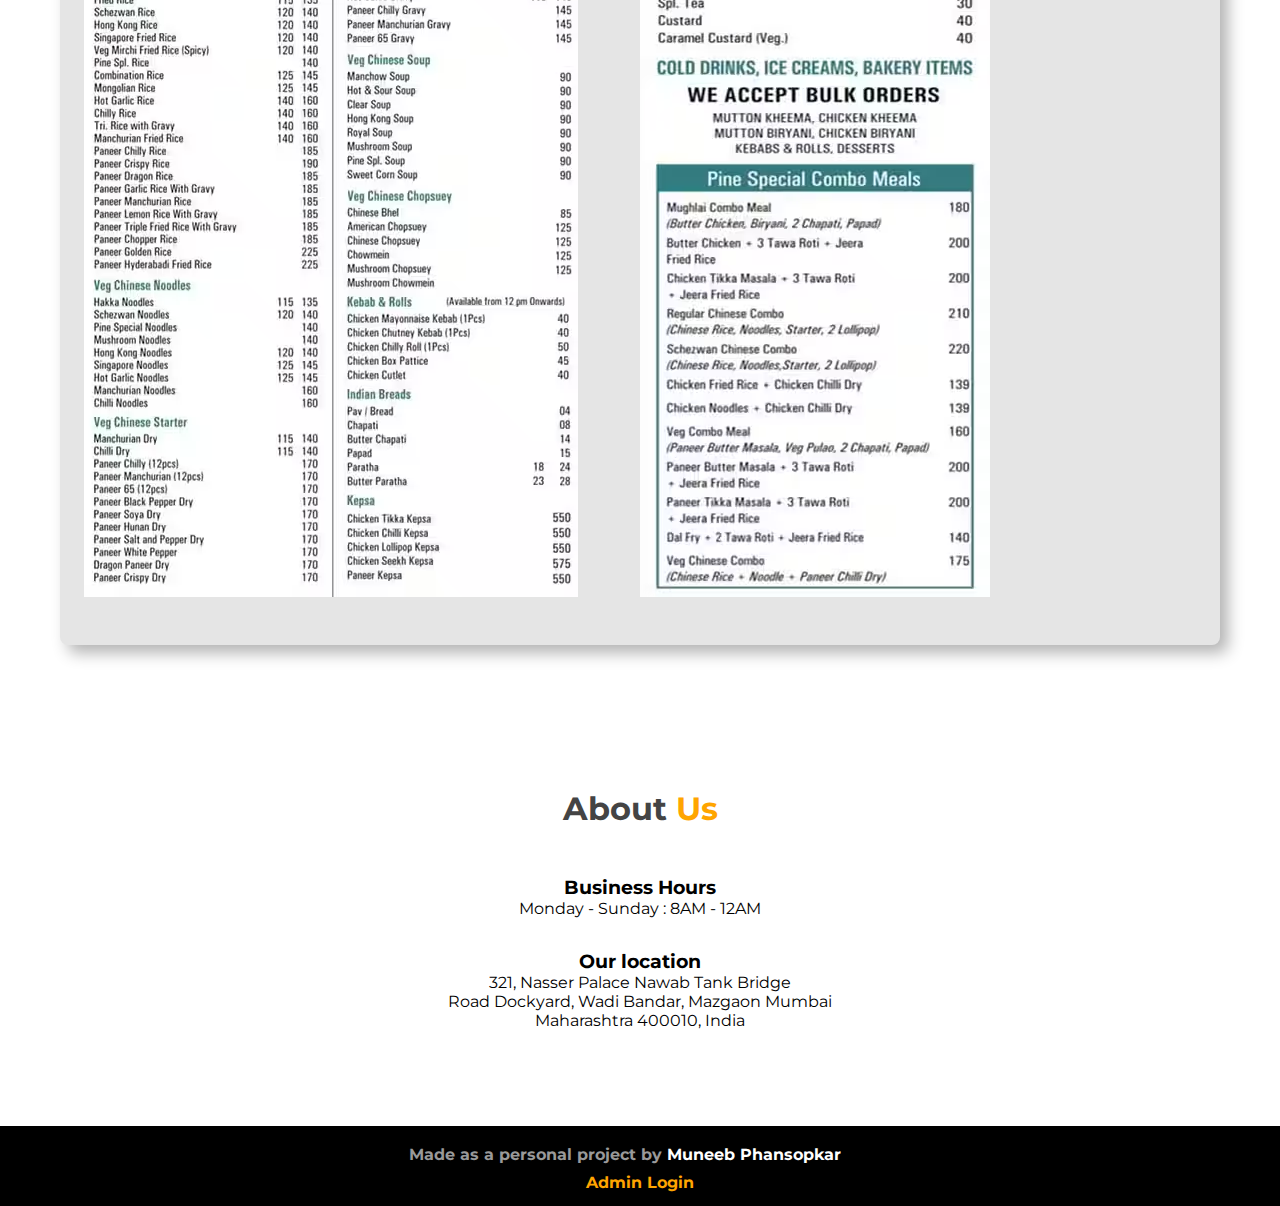
==== commit 29eedc56: "v0.6 - Using JSON files to display food dishes." ====
--- a/index.html
+++ b/index.html
@@ -81,38 +81,7 @@
         <h1 class="heading">Our <span>Popular Dishes</span></h1>
 
         <div class="card-container">
-            <div class="card">
-                <img src="img/chicken-tikka-masala.jpg" alt="">
-                <div class="info">
-                    <h1 class="food-title">Chicken Tikka Masala</h1>
-                    <p class="price">Rs. 150</p>
-                    <p class="serves">Serves 1-2 person</p>
-                </div>
-            </div>
-            <div class="card">
-                <img src="img/Chicken-Seekh-Kepsa.jpg" alt="" width="200px">
-                <div class="info">
-                    <h1 class="food-title">Chicken Seekh Kepsa</h1>
-                    <p class="price">Rs. 750</p>
-                    <p class="serves">Serves 4-5 person</p>
-                </div>
-            </div>
-            <div class="card">
-                <img src="img/Chicken-Manchurian-Gravy.webp" alt="" width="200px">
-                <div class="info">
-                    <h1 class="food-title">Chicken Manchurian Gravy</h1>
-                    <p class="price">Rs. 170</p>
-                    <p class="serves">Serves 1-2 person</p>
-                </div>
-            </div>
-            <div class="card">
-                <img src="img/butter-chicken.jpg" alt="" width="200px">
-                <div class="info">
-                    <h1 class="food-title">Butter Chicken</h1>
-                    <p class="price">Rs. 200</p>
-                    <p class="serves">Serves 1-2 person</p>
-                </div>
-            </div>
+            <!-- Added through displayFood.js -->
         </div>
     </section>
 
@@ -120,47 +89,8 @@
     <section class="special-combos" id="special-combos">
         <h1 class="heading"><span>Pine Special</span> Combo Meals</h1>
 
-        <div class="card-container">
-            <div class="card">
-                <img src="img/combo-1.webp" alt="">
-                <div class="info">
-                    <h1 class="food-title">Paneer Butter Masala + 3 Tawa Roti + Jeera Fried Rice</h1>
-                    <p class="price">Rs. 210</p>
-                    <p class="serves">Serves 1 person</p>
-                </div>
-            </div>
-            <div class="card">
-                <img src="img/combo-2.webp" alt="" width="200px">
-                <div class="info">
-                    <h1 class="food-title">Schezwan Chinese Combo</h1>
-                    <p class="price">Rs. 315</p>
-                    <p class="serves">Serves 2 person</p>
-                </div>
-            </div>
-            <div class="card">
-                <img src="img/combo-3.webp" alt="" width="200px">
-                <div class="info">
-                    <h1 class="food-title">Prawns Combo Meal + Thums Up 250 Ml</h1>
-                    <p class="price">Rs. 250</p>
-                    <p class="serves">Serves 1 person</p>
-                </div>
-            </div>
-            <div class="card">
-                <img src="img/combo-4.webp" alt="" width="200px">
-                <div class="info">
-                    <h1 class="food-title">Veg Mini Meal + Chaas</h1>
-                    <p class="price">Rs. 180</p>
-                    <p class="serves">Serves 1 person</p>
-                </div>
-            </div>
-            <div class="card">
-                <img src="img/combo-5.webp" alt="" width="200px">
-                <div class="info">
-                    <h1 class="food-title">Chicken Hakka Noodles + Chicken Chilli Dry</h1>
-                    <p class="price">Rs. 139</p>
-                    <p class="serves">Serves 1 person</p>
-                </div>
-            </div>
+        <div class="card-container card-display">
+            <!-- Added through displayFood.js -->
         </div>
     </section>
 
@@ -202,6 +132,7 @@
     <!------------ Javascript links ---------------->
     <script src="js/navbar.js"></script>
     <script src="js/order.js"></script>
+    <script src="js/displayFood.js"></script>
 </body>
 
 </html>--- a/css/home.css
+++ b/css/home.css
@@ -29,16 +29,17 @@
     display: inline-block;
     padding: 0.4rem 2rem;
     border: .2rem solid var(--orange);
-    color: #000;
+    color: var(--white);
     text-decoration: none;
     cursor: pointer;
     margin-top: 1rem;
     width: fit-content;
+    background-color: var(--orange);
 }
 
 .content .order-open:hover {
-    background-color: var(--orange);
-    color: var(--white);
+    color: #000;
+    background-color: var(--white);
 }
 
 .home .image {
